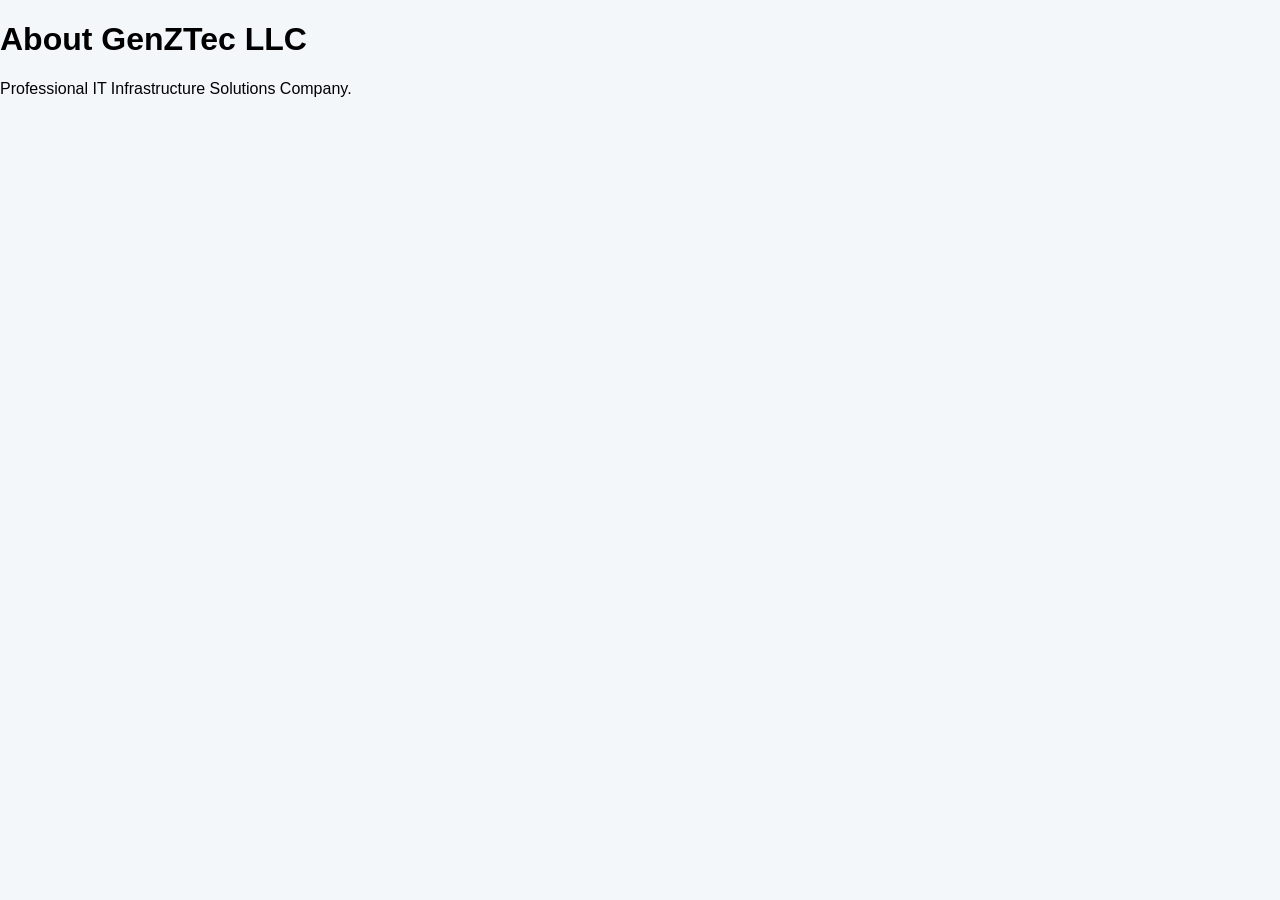
==== about.html @ 3e5c1f71 "Create about.html" ====
<!DOCTYPE html>
<html>
<head>
<title>About GenZTec</title>
<link rel="stylesheet" href="style.css">
</head>
<body>
<h1>About GenZTec LLC</h1>
<p>Professional IT Infrastructure Solutions Company.</p>
</body>
</html>
---- style.css ----
body{
margin:0;
font-family:Arial,sans-serif;
background:#f4f7fa;
}

nav{
background:#0d1b2a;
color:white;
display:flex;
justify-content:space-between;
padding:20px;
}

nav ul{
display:flex;
list-style:none;
gap:20px;
}

nav a{
color:white;
text-decoration:none;
}

.hero{
height:500px;
background:url('https://images.unsplash.com/photo-1518770660439-4636190af475');
background-size:cover;
display:flex;
flex-direction:column;
justify-content:center;
align-items:center;
color:white;
text-align:center;
}

.btn{
background:#0057ff;
padding:12px 25px;
color:white;
text-decoration:none;
border-radius:5px;
}

.services{
display:flex;
gap:20px;
padding:40px;
}

.card{
background:white;
padding:20px;
border-radius:10px;
box-shadow:0 0 10px rgba(0,0,0,.1);
flex:1;
}
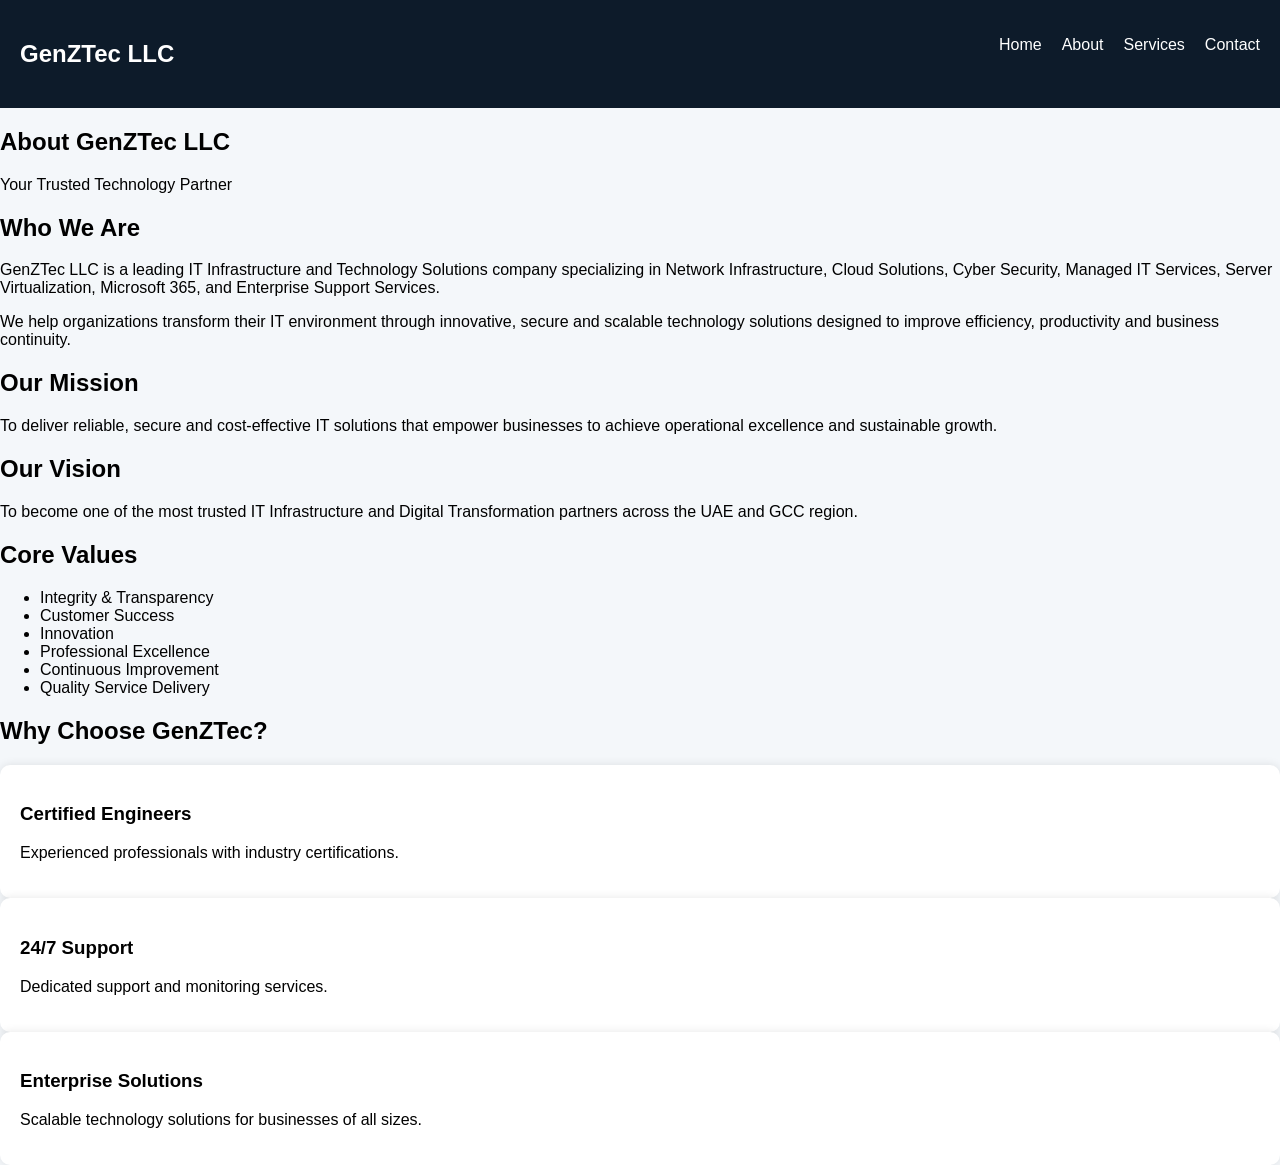
==== commit c23203da: "Update about.html" ====
--- a/about.html
+++ b/about.html
@@ -1,11 +1,93 @@
 <!DOCTYPE html>
-<html>
+<html lang="en">
 <head>
-<title>About GenZTec</title>
+<meta charset="UTF-8">
+<meta name="viewport" content="width=device-width, initial-scale=1.0">
+<title>About Us | GenZTec LLC</title>
 <link rel="stylesheet" href="style.css">
 </head>
 <body>
+
+<nav>
+<h2>GenZTec LLC</h2>
+
+<ul>
+<li><a href="index.html">Home</a></li>
+<li><a href="about.html">About</a></li>
+<li><a href="services.html">Services</a></li>
+<li><a href="contact.html">Contact</a></li>
+</ul>
+</nav>
+
+<section class="page-banner">
 <h1>About GenZTec LLC</h1>
-<p>Professional IT Infrastructure Solutions Company.</p>
+<p>Your Trusted Technology Partner</p>
+</section>
+
+<section class="content">
+
+<h2>Who We Are</h2>
+
+<p>
+GenZTec LLC is a leading IT Infrastructure and Technology Solutions company
+specializing in Network Infrastructure, Cloud Solutions, Cyber Security,
+Managed IT Services, Server Virtualization, Microsoft 365, and Enterprise
+Support Services.
+</p>
+
+<p>
+We help organizations transform their IT environment through innovative,
+secure and scalable technology solutions designed to improve efficiency,
+productivity and business continuity.
+</p>
+
+<h2>Our Mission</h2>
+
+<p>
+To deliver reliable, secure and cost-effective IT solutions that empower
+businesses to achieve operational excellence and sustainable growth.
+</p>
+
+<h2>Our Vision</h2>
+
+<p>
+To become one of the most trusted IT Infrastructure and Digital Transformation
+partners across the UAE and GCC region.
+</p>
+
+<h2>Core Values</h2>
+
+<ul>
+<li>Integrity & Transparency</li>
+<li>Customer Success</li>
+<li>Innovation</li>
+<li>Professional Excellence</li>
+<li>Continuous Improvement</li>
+<li>Quality Service Delivery</li>
+</ul>
+
+<h2>Why Choose GenZTec?</h2>
+
+<div class="cards">
+
+<div class="card">
+<h3>Certified Engineers</h3>
+<p>Experienced professionals with industry certifications.</p>
+</div>
+
+<div class="card">
+<h3>24/7 Support</h3>
+<p>Dedicated support and monitoring services.</p>
+</div>
+
+<div class="card">
+<h3>Enterprise Solutions</h3>
+<p>Scalable technology solutions for businesses of all sizes.</p>
+</div>
+
+</div>
+
+</section>
+
 </body>
 </html>
